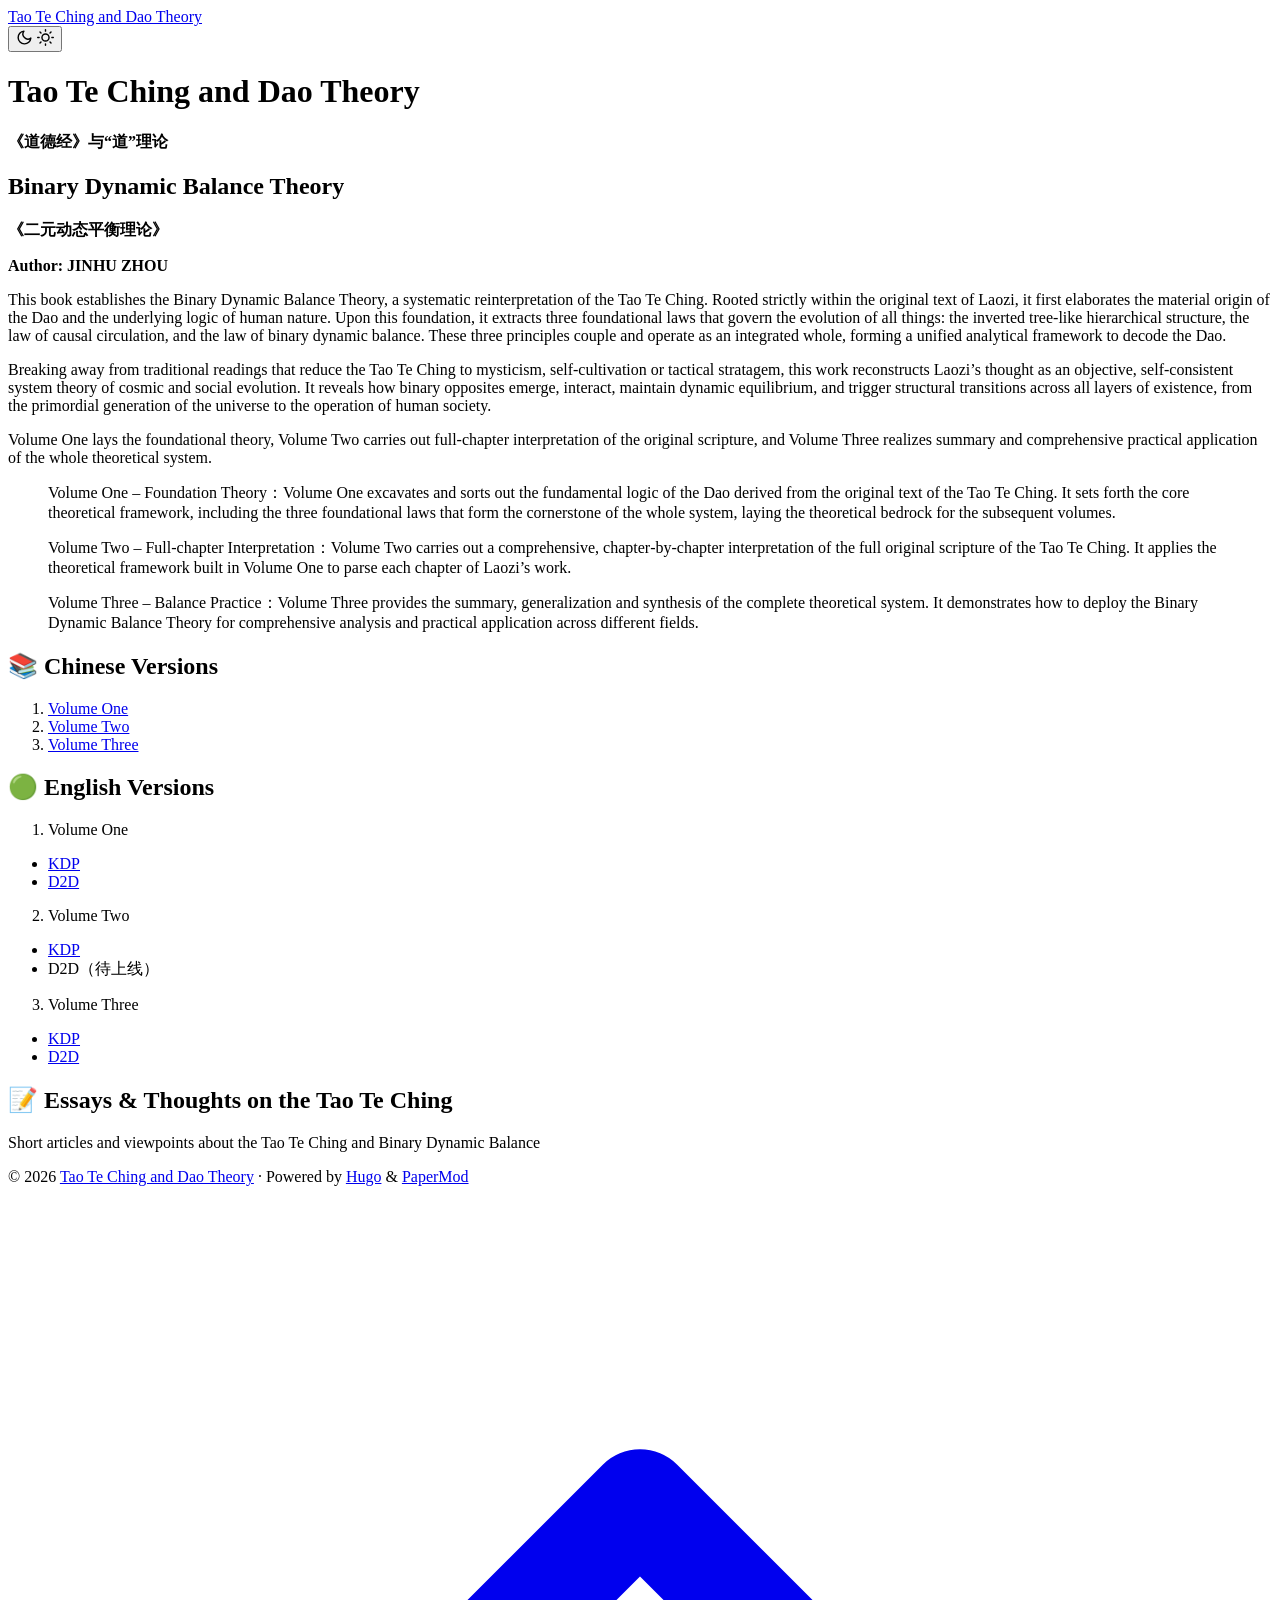
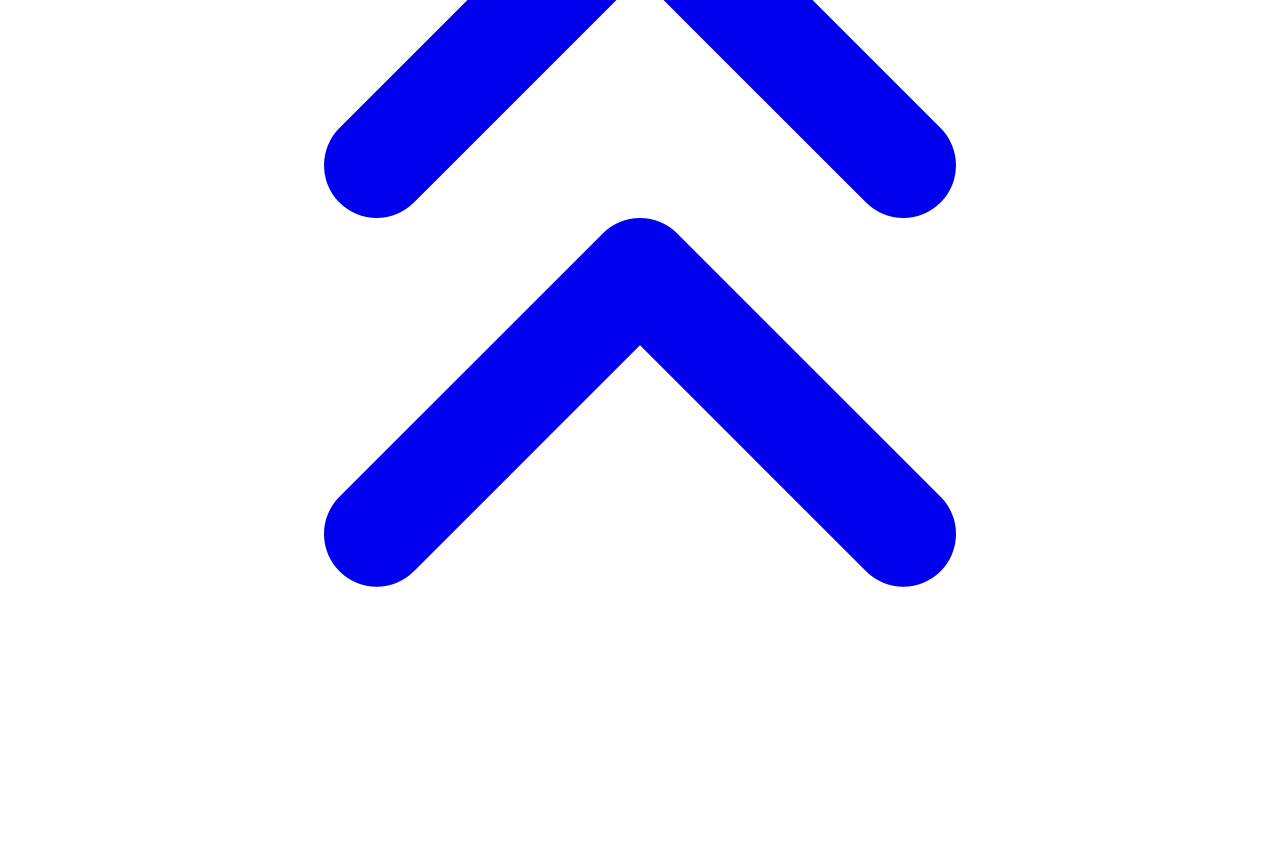
==== index.html @ ec769a9f "deploy static html from public" ====
<!DOCTYPE html>
<html lang="en" dir="auto" data-theme="auto">

<head>
	<meta name="generator" content="Hugo 0.167.0"><script src="/livereload.js?mindelay=10&amp;v=2&amp;port=1313&amp;path=livereload" data-no-instant defer></script><meta charset="utf-8">
<meta http-equiv="X-UA-Compatible" content="IE=edge">
<meta name="viewport" content="width=device-width, initial-scale=1, shrink-to-fit=no">
<meta name="robots" content="noindex, nofollow">
<title>Tao Te Ching and Dao Theory</title>

<meta name="description" content="">
<meta name="author" content="JINHU ZHOU">
<link rel="canonical" href="http://localhost:1313/">
<link crossorigin="anonymous" href="/assets/css/stylesheet.2fd9135862a3da866393a267370bb97cd812193a02eb63558b88b00f30ec3648.css" integrity="sha256-L9kTWGKj2oZjk6JnNwu5fNgSGToC62NVi4iwDzDsNkg=" rel="preload stylesheet" as="style">
<link rel="icon" href="http://localhost:1313/favicon.ico">
<link rel="icon" type="image/png" sizes="16x16" href="http://localhost:1313/favicon-16x16.png">
<link rel="icon" type="image/png" sizes="32x32" href="http://localhost:1313/favicon-32x32.png">
<link rel="apple-touch-icon" href="http://localhost:1313/apple-touch-icon.png">
<link rel="mask-icon" href="http://localhost:1313/safari-pinned-tab.svg">
<meta name="theme-color" content="#2e2e33">
<meta name="msapplication-TileColor" content="#2e2e33">
<link rel="alternate" type="application/rss+xml" href="http://localhost:1313/index.xml" title="rss">
<link rel="alternate" hreflang="en" href="http://localhost:1313/">
<noscript>
    <style>
        #theme-toggle,
        .top-link {
            display: none;
        }

    </style>
    <style>
        @media (prefers-color-scheme: dark) {
            :root {
                --theme: rgb(29, 30, 32);
                --entry: rgb(46, 46, 51);
                --primary: rgb(218, 218, 219);
                --secondary: rgb(155, 156, 157);
                --tertiary: rgb(65, 66, 68);
                --content: rgb(196, 196, 197);
                --code-block-bg: rgb(46, 46, 51);
                --code-bg: rgb(55, 56, 62);
                --border: rgb(51, 51, 51);
                color-scheme: dark;
            }

            .list {
                background: var(--theme);
            }

            .toc {
                background: var(--entry);
            }
        }

    </style>
</noscript>
<script>
    if (localStorage.getItem("pref-theme") === "dark") {
        document.querySelector("html").dataset.theme = 'dark';
    } else if (localStorage.getItem("pref-theme") === "light") {
       document.querySelector("html").dataset.theme = 'light';
    } else if (window.matchMedia('(prefers-color-scheme: dark)').matches) {
        document.querySelector("html").dataset.theme = 'dark';
    } else {
        document.querySelector("html").dataset.theme = 'light';
    }

</script>
</head>
<body class="list" id="top">
    <header class="header">
    <nav class="header-nav">
        <div class="logo">
            <a href="http://localhost:1313/" accesskey="h" title="Tao Te Ching and Dao Theory (Alt + H)">Tao Te Ching and Dao Theory</a>
            <div class="logo-switches">
                <button id="theme-toggle" class="theme-toggle" accesskey="t" title="(Alt + T)" aria-label="Toggle theme">
                    <svg class="moon" xmlns="http://www.w3.org/2000/svg" width="17" height="17" viewBox="0 0 24 24"
                        fill="none" stroke="currentColor" stroke-width="2" stroke-linecap="round"
                        stroke-linejoin="round">
                        <path d="M21 12.79A9 9 0 1 1 11.21 3 7 7 0 0 0 21 12.79z"></path>
                    </svg>
                    <svg class="sun" xmlns="http://www.w3.org/2000/svg" width="17" height="17" viewBox="0 0 24 24"
                        fill="none" stroke="currentColor" stroke-width="2" stroke-linecap="round"
                        stroke-linejoin="round">
                        <circle cx="12" cy="12" r="5"></circle>
                        <line x1="12" y1="1" x2="12" y2="3"></line>
                        <line x1="12" y1="21" x2="12" y2="23"></line>
                        <line x1="4.22" y1="4.22" x2="5.64" y2="5.64"></line>
                        <line x1="18.36" y1="18.36" x2="19.78" y2="19.78"></line>
                        <line x1="1" y1="12" x2="3" y2="12"></line>
                        <line x1="21" y1="12" x2="23" y2="12"></line>
                        <line x1="4.22" y1="19.78" x2="5.64" y2="18.36"></line>
                        <line x1="18.36" y1="5.64" x2="19.78" y2="4.22"></line>
                    </svg>
                </button>
            </div>
        </div>
        <ul id="menu" class="menu">
        </ul>
    </nav>
</header>
<main class="main"> 
<div class="post-content md-content"><h1 id="tao-te-ching-and-dao-theory">Tao Te Ching and Dao Theory<a hidden class="anchor" aria-hidden="true" href="#tao-te-ching-and-dao-theory">#</a></h1>
<p><strong>《道德经》与“道”理论</strong></p>
<h2 id="binary-dynamic-balance-theory">Binary Dynamic Balance Theory<a hidden class="anchor" aria-hidden="true" href="#binary-dynamic-balance-theory">#</a></h2>
<p><strong>《二元动态平衡理论》</strong></p>
<p><strong>Author: JINHU ZHOU</strong></p>
<p>This book establishes the Binary Dynamic Balance Theory, a systematic reinterpretation of the Tao Te Ching. Rooted strictly within the original text of Laozi, it first elaborates the material origin of the Dao and the underlying logic of human nature. Upon this foundation, it extracts three foundational laws that govern the evolution of all things: the inverted tree‑like hierarchical structure, the law of causal circulation, and the law of binary dynamic balance. These three principles couple and operate as an integrated whole, forming a unified analytical framework to decode the Dao.</p>
<p>Breaking away from traditional readings that reduce the Tao Te Ching to mysticism, self‑cultivation or tactical stratagem, this work reconstructs Laozi’s thought as an objective, self‑consistent system theory of cosmic and social evolution. It reveals how binary opposites emerge, interact, maintain dynamic equilibrium, and trigger structural transitions across all layers of existence, from the primordial generation of the universe to the operation of human society.</p>
<p>Volume One lays the foundational theory, Volume Two carries out full‑chapter interpretation of the original scripture, and Volume Three realizes summary and comprehensive practical application of the whole theoretical system.</p>
<blockquote>
<p>Volume One – Foundation Theory：Volume One excavates and sorts out the fundamental logic of the Dao derived from the original text of the Tao Te Ching. It sets forth the core theoretical framework, including the three foundational laws that form the cornerstone of the whole system, laying the theoretical bedrock for the subsequent volumes.</p>
</blockquote>
<blockquote>
<p>Volume Two – Full‑chapter Interpretation：Volume Two carries out a comprehensive, chapter‑by‑chapter interpretation of the full original scripture of the Tao Te Ching. It applies the theoretical framework built in Volume One to parse each chapter of Laozi’s work.</p>
</blockquote>
<blockquote>
<p>Volume Three – Balance Practice：Volume Three provides the summary, generalization and synthesis of the complete theoretical system. It demonstrates how to deploy the Binary Dynamic Balance Theory for comprehensive analysis and practical application across different fields.</p>
</blockquote>
<h2 id="-chinese-versions">📚 Chinese Versions<a hidden class="anchor" aria-hidden="true" href="#-chinese-versions">#</a></h2>
<ol>
<li><a href="https://www.amazon.com/dp/B0H98BTRTF">Volume One</a></li>
<li><a href="https://www.amazon.com/dp/B0HDC44WZR">Volume Two</a></li>
<li><a href="https://www.amazon.com/dp/B0HM2PVH4J">Volume Three</a></li>
</ol>
<h2 id="-english-versions">🟢 English Versions<a hidden class="anchor" aria-hidden="true" href="#-english-versions">#</a></h2>
<ol>
<li>Volume One</li>
</ol>
<ul>
<li><a href="https://www.amazon.com/dp/B0H9JYYL1H">KDP</a></li>
<li><a href="https://books2read.com/u/boLzEL">D2D</a></li>
</ul>
<ol start="2">
<li>Volume Two</li>
</ol>
<ul>
<li><a href="https://www.amazon.com/dp/B0HHPS5NGK">KDP</a></li>
<li>D2D（待上线）</li>
</ul>
<ol start="3">
<li>Volume Three</li>
</ol>
<ul>
<li><a href="https://www.amazon.com/dp/B0HMQCXJ6W">KDP</a></li>
<li><a href="https://books2read.com/u/bp59gJ">D2D</a></li>
</ul>
<h2 id="-essays--thoughts-on-the-tao-te-ching">📝 Essays &amp; Thoughts on the Tao Te Ching<a hidden class="anchor" aria-hidden="true" href="#-essays--thoughts-on-the-tao-te-ching">#</a></h2>
<p>Short articles and viewpoints about the Tao Te Ching and Binary Dynamic Balance</p>


</div>
    </main>
    
<footer class="footer">
        <span>&copy; 2026 <a href="http://localhost:1313/">Tao Te Ching and Dao Theory</a></span> · 

    
    
    <span>
        Powered by
        <a href="https://gohugo.io/?utm_source=papermod" rel="noopener" target="_blank">Hugo</a> &
        <a href="https://github.com/adityatelange/hugo-PaperMod/" rel="noopener" target="_blank">PaperMod</a>
    </span>
</footer>
<a href="#top" id="top-link" class="top-link hidden" aria-label="go to top" title="Go to Top (Alt + G)" accesskey="g">
    <svg xmlns="http://www.w3.org/2000/svg" viewBox="0 0 24 24" fill="none" stroke="currentColor" stroke-width="2"
        stroke-linecap="round" stroke-linejoin="round" class="feather feather-chevrons-up">
        <polyline points="17 11 12 6 7 11"></polyline>
        <polyline points="17 18 12 13 7 18"></polyline>
    </svg>
</a>

<script>
    let menu = document.getElementById('menu');
    if (menu) {
        
        const scrollPosition = localStorage.getItem("menu-scroll-position");
        if (scrollPosition) {
            menu.scrollLeft = parseInt(scrollPosition, 10);
        }
        
        
        let menuScrollTimeout;
        menu.addEventListener("scroll", function () {
            clearTimeout(menuScrollTimeout);
            menuScrollTimeout = setTimeout(function () {
                localStorage.setItem("menu-scroll-position", menu.scrollLeft);
            }, 150);
        }, { passive: true });
    }

    document.querySelectorAll('a[href^="#"]').forEach(anchor => {
        anchor.addEventListener("click", function (e) {
            e.preventDefault();
            var id = this.getAttribute("href").substr(1);
            const target = document.querySelector(`[id='${decodeURIComponent(id)}']`);
            if (!window.matchMedia('(prefers-reduced-motion: reduce)').matches) {
                target.scrollIntoView({
                    behavior: "smooth"
                });
            } else {
                target.scrollIntoView();
            }
            
            
            if (target.tabIndex < 0 && !target.hasAttribute("tabindex")) {
                target.setAttribute("tabindex", "-1");
            }
            target.focus({ preventScroll: true });
            if (id === "top") {
                history.replaceState(null, null, " ");
            } else {
                history.pushState(null, null, `#${id}`);
            }
        });
    });

</script>
<script>
    var toplink = document.getElementById("top-link");
    var scrollTicking = false;
    
    window.addEventListener("scroll", function () {
        if (scrollTicking) {
            return;
        }
        scrollTicking = true;
        requestAnimationFrame(function () {
            const scrollThreshold = window.innerHeight;
            const shown = document.body.scrollTop > scrollThreshold || document.documentElement.scrollTop > scrollThreshold;
            toplink.classList.toggle("hidden", !shown);
            scrollTicking = false;
        });
    }, { passive: true });

</script>
<script>
    document.getElementById("theme-toggle").addEventListener("click", () => {
        const html = document.querySelector("html");
        if (html.dataset.theme === "dark") {
            html.dataset.theme = 'light';
            localStorage.setItem("pref-theme", 'light');
        } else {
            html.dataset.theme = 'dark';
            localStorage.setItem("pref-theme", 'dark');
        }
    })

</script>
</body>

</html>
---- assets/css/stylesheet.2fd9135862a3da866393a267370bb97cd812193a02eb63558b88b00f30ec3648.css ----
/*
  PaperMod v8+
  License: MIT https://github.com/adityatelange/hugo-PaperMod/blob/master/LICENSE
  Copyright (c) 2020 nanxiaobei and adityatelange
  Copyright (c) 2021-2026 adityatelange
*/
:root{--gap:24px;--content-gap:20px;--nav-width:1024px;--main-width:720px;--header-height:60px;--footer-height:60px;--radius:8px;--theme:rgb(255, 255, 255);--entry:rgb(255, 255, 255);--primary:rgb(30, 30, 30);--secondary:rgb(108, 108, 108);--tertiary:rgb(214, 214, 214);--content:rgb(31, 31, 31);--code-block-bg:rgb(28, 29, 33);--code-bg:rgb(245, 245, 245);--border:rgb(238, 238, 238);color-scheme:light}:root[data-theme=dark]{--theme:rgb(29, 30, 32);--entry:rgb(46, 46, 51);--primary:rgb(218, 218, 219);--secondary:rgb(155, 156, 157);--tertiary:rgb(65, 66, 68);--content:rgb(196, 196, 197);--code-block-bg:rgb(46, 46, 51);--code-bg:rgb(55, 56, 62);--border:rgb(51, 51, 51);color-scheme:dark}.list{background:var(--code-bg)}[data-theme=dark] .list{background:var(--theme)}*,::after,::before{box-sizing:border-box}html{-webkit-tap-highlight-color:transparent;overflow-y:scroll;-webkit-text-size-adjust:100%;text-size-adjust:100%}a,button,body,h1,h2,h3,h4,h5,h6{color:var(--primary)}body{font-family:-apple-system,BlinkMacSystemFont,segoe ui,Roboto,Oxygen,Ubuntu,Cantarell,open sans,helvetica neue,sans-serif;font-size:18px;line-height:1.6;word-break:break-word;background:var(--theme)}article,aside,figcaption,figure,footer,header,hgroup,main,nav,section,table{display:block}h1,h2,h3,h4,h5,h6{line-height:1.2}h1,h2,h3,h4,h5,h6,p{margin-top:0;margin-bottom:0}ul{padding:0}a{text-decoration:none}body,figure,ul{margin:0}table{width:100%;border-collapse:collapse;border-spacing:0;overflow-x:auto;word-break:keep-all}button,input,textarea{padding:0;font:inherit;background:0 0;border:0}input,textarea{outline:0}button,input[type=button],input[type=submit]{cursor:pointer}input:-webkit-autofill,textarea:-webkit-autofill{box-shadow:0 0 0 50px var(--theme)inset}img{display:block;max-width:100%}.not-found{position:absolute;left:0;right:0;display:flex;align-items:center;justify-content:center;height:80%;font-size:160px;font-weight:700}.archive-posts{width:100%;font-size:16px}.archive-year{margin-top:40px}.archive-year:not(:last-of-type){border-bottom:2px solid var(--border)}.archive-month{display:flex;align-items:flex-start;padding:10px 0}.archive-month-header{margin:25px 0;width:200px}.archive-month:not(:last-of-type){border-bottom:1px solid var(--border)}.archive-entry{position:relative;padding:5px;margin:10px 0}.archive-entry-title{margin:5px 0;font-weight:400}.archive-count,.archive-meta{color:var(--secondary);font-size:14px}.footer,.top-link{font-size:12px;color:var(--secondary)}.footer{max-width:calc(var(--main-width) + var(--gap) * 2);margin:auto;padding:calc((var(--footer-height) - var(--gap))/2)var(--gap);text-align:center;line-height:24px}.footer span{margin-inline-start:1px;margin-inline-end:1px}.footer span:last-child{white-space:nowrap}.footer a{color:inherit;text-underline-offset:.25rem;text-decoration:underline}.top-link{position:fixed;bottom:4rem;right:2rem;z-index:99;background:var(--tertiary);width:2.5rem;height:2.5rem;padding:10px;border-radius:64px;transition:visibility .3s,opacity .3s cubic-bezier(.4,0,1,1)}.hidden{visibility:hidden;opacity:0}.top-link,.top-link svg{filter:drop-shadow(0 0 0 var(--theme))}.footer a:hover,.top-link:hover{color:var(--primary)}.header-nav{display:flex;flex-wrap:wrap;justify-content:space-between;max-width:calc(var(--nav-width) + var(--gap) * 2);margin:auto;line-height:var(--header-height);padding:0 var(--gap);column-gap:var(--gap)}.header-nav a{display:block}.logo,.menu{display:flex}.logo{align-items:center;column-gap:.55rem;flex-wrap:wrap}.logo a{font-size:24px;font-weight:700;display:flex;align-items:center;column-gap:.55rem}.logo a img,.logo a svg{pointer-events:none;border-radius:6px}.theme-toggle{padding:0 .4rem}[data-theme=dark] .moon{display:none}[data-theme=light] .sun{display:none}.logo-switches{display:inline-flex;gap:.4rem;align-items:inherit;min-height:stretch;flex-wrap:inherit}.logo-switches>*{min-height:inherit;align-items:center;display:inline-flex}.nav-sep{color:var(--secondary)}.lang-menu *{display:inherit;min-height:inherit;align-items:inherit}.lang-menu a{font-size:1rem;font-weight:500;padding:0 .4rem;display:inline-flex}.menu{list-style:none;word-break:keep-all;overflow-x:auto;white-space:nowrap;column-gap:var(--gap)}.menu a{font-size:16px}.menu .active{font-weight:500;text-decoration:underline;text-underline-offset:.3rem;text-decoration-thickness:2px}.main{position:relative;min-height:calc(100vh - var(--header-height) - var(--footer-height));max-width:calc(var(--main-width) + var(--gap) * 2);margin:auto;padding:var(--gap)}.page-header h1{font-size:40px}.pagination{display:flex}.pagination a{color:var(--theme);font-size:13px;line-height:36px;background:var(--primary);border-radius:calc(36px/2);padding:0 16px}.pagination .next{margin-inline-start:auto}.social-icons a{display:inline-flex;padding:10px}.social-icons a svg{height:26px;width:26px}code{direction:ltr}div.highlight,pre{position:relative}.copy-code{display:none;position:absolute;top:4px;right:4px;color:rgba(255,255,255,.8);background:rgba(78,78,78,.8);border-radius:var(--radius);padding:0 5px;font-size:14px;user-select:none}div.highlight:hover .copy-code,pre:hover .copy-code{display:block}.md-content h3,.md-content h4,.md-content h5,.md-content h6{margin:24px 0 16px}.md-content h1{margin:40px auto 32px;font-size:40px}.md-content h2{margin:32px auto 24px;font-size:32px}.md-content h3{font-size:24px}.md-content h4{font-size:16px}.md-content h5{font-size:14px}.md-content h6{font-size:12px}.md-content a:not(.anchor){text-underline-offset:.3rem;text-decoration:underline}.md-content del{text-decoration:line-through}.md-content dl:not(:last-child),.md-content ol:not(:last-child),.md-content p:not(:last-child),.md-content figure:not(:last-child),.md-content ul:not(:last-child){margin-bottom:var(--content-gap)}.md-content ol,.md-content ul{padding-inline-start:1.25rem}.md-content li{margin-top:.3rem}.md-content li p{margin-bottom:0}.md-content dl{display:flex;flex-wrap:wrap;margin:0}.md-content dt{width:25%;font-weight:700}.md-content dd{width:75%;margin-inline-start:0;padding-inline-start:10px}.md-content dd~dd,.md-content dt~dt{margin-top:10px}.md-content table{margin-bottom:var(--content-gap)}.md-content table th,.md-content table:not(.highlight table,.gist .highlight) td{min-width:80px;padding:6px 13px;line-height:1.5;border:1px solid var(--border)}.md-content table th{text-align:start}.md-content table td code:only-child{margin:auto 0}.md-content .highlight table{border-radius:var(--radius)}.md-content .highlight:not(table){margin-bottom:var(--content-gap);background:var(--code-block-bg)!important;border-radius:var(--radius);direction:ltr}.md-content .highlight pre{margin:0}.post-content code{padding:.2rem .3rem;font-size:.78em;line-height:1.5;background:var(--code-bg);border-radius:.2rem}.md-content pre code{display:grid;margin:auto 0;padding:10px;color:#d5d5d6;background:var(--code-block-bg)!important;border-radius:var(--radius);overflow-x:auto;word-break:break-all}.md-content blockquote{margin:1rem 0;padding-inline-start:1rem;border-inline-start:.3rem solid var(--content)}.md-content hr{margin:30px 0;height:2px;background:var(--tertiary);border:0}.md-content iframe{max-width:100%}.md-content img{border-radius:var(--radius);margin:1rem 0}.md-content img[src*="#center"]{margin:1rem auto}.md-content figure.align-center{text-align:center}.md-content figure>figcaption{color:var(--primary);font-size:16px;font-weight:700;margin:8px 0 16px}.md-content figure>figcaption>p{color:var(--secondary);font-size:14px;font-weight:400}.md-content h1:hover .anchor,.md-content h2:hover .anchor,.md-content h3:hover .anchor,.md-content h4:hover .anchor,.md-content h5:hover .anchor,.md-content h6:hover .anchor{display:inline-flex;color:var(--secondary);margin-inline-start:.5em;font-weight:500;user-select:none}.anchor:hover{color:var(--content)!important}.md-content img.in-text{display:inline;margin:auto}mark{border-radius:2px;padding:0 2px}audio{display:block;width:100%;border:1px solid var(--border);border-radius:var(--radius);overflow:hidden;height:2.5rem;margin-bottom:var(--content-gap)}audio::-webkit-media-controls-enclosure{border-radius:0}video{border:1px solid var(--code-bg);border-radius:var(--radius);max-width:100%}.first-entry{position:relative;display:flex;flex-direction:column;justify-content:center;min-height:320px;margin:var(--gap)0 calc(var(--gap) * 2)}.first-entry .entry-header{overflow:hidden;display:-webkit-box;-webkit-box-orient:vertical;-webkit-line-clamp:3}.first-entry .entry-header h1{font-size:34px;line-height:1.3}.first-entry .entry-header h2{font-size:40px}.first-entry .entry-content{margin:14px 0;font-size:16px;-webkit-line-clamp:3}.first-entry .entry-footer{font-size:14px}.home-info .entry-content{--content-gap:0.5rem;-webkit-line-clamp:unset;margin:0}.home-info .social-icons a:first-of-type{padding-inline-start:0}.post-entry{position:relative;margin-bottom:var(--gap);padding:var(--gap);background:var(--entry);border-radius:var(--radius);transition:transform .25s ease;border:1px solid var(--border)}.post-entry:hover,.post-entry:focus-within{transform:translateY(-2px);border-color:var(--tertiary)}.tag-entry .entry-cover{display:none}.entry-header h2{font-size:24px;line-height:1.3}.entry-content{margin:8px 0;color:var(--secondary);font-size:14px;line-height:1.6;overflow:hidden;display:-webkit-box;-webkit-box-orient:vertical;-webkit-line-clamp:2}.home-info .entry-content p{margin-block-start:1em;margin-block-end:1em}.entry-footer{color:var(--secondary);font-size:13px}.entry-link{position:absolute;left:0;right:0;top:0;bottom:0;border-radius:var(--radius)}.entry-hint{color:var(--secondary)}.entry-hint-parent{display:flex;justify-content:space-between}.entry-cover{font-size:14px;margin-bottom:var(--gap);text-align:center;display:flex;flex-direction:column;gap:.5rem}.entry-cover img{border-radius:var(--radius);width:100%;height:auto}.entry-cover a{text-underline-offset:.3rem;text-decoration:underline}.page-header,.post-header{margin:24px auto var(--content-gap)}.post-title{font-size:40px}.post-description{margin-top:10px}.post-meta{margin-top:5px}.post-meta,.breadcrumbs{color:var(--secondary);font-size:14px}.breadcrumbs{display:flex;flex-wrap:wrap;align-items:center;gap:.2rem}.breadcrumbs a{font-size:16px}.breadcrumbs svg{height:1em}.i18n_list{display:inline-flex}.post-meta .i18n_list li{list-style:none;margin:auto 3px}.post-meta a,.toc a:hover{text-underline-offset:.3rem;text-decoration:underline}.post-meta a{color:var(--secondary);text-decoration-style:dotted}details.toc{margin-bottom:var(--content-gap);background:var(--code-bg);border-radius:var(--radius);border:1px solid var(--border)}[data-theme=dark] details.toc{background:var(--entry)}details.toc summary{padding:.3rem 1.2rem;border-radius:var(--radius)}details summary{cursor:pointer;display:list-item;width:100%;margin-inline-start:0;user-select:none}details .title{display:inline;font-weight:500;margin-inline-start:.2rem}details{interpolate-size:allow-keywords}details::details-content{height:0;opacity:0;overflow:clip;transition:height 150ms ease,opacity 150ms ease,content-visibility 150ms allow-discrete}details[open]::details-content{height:auto;opacity:1}details .inner{margin:0 2.4rem;padding-bottom:.6rem}details li ul{margin-inline-start:var(--gap)}.post-content{color:var(--content);margin:30px 0}.post-footer{margin-top:var(--content-gap)}.post-footer>*{margin-bottom:10px}.post-tags{display:flex;flex-wrap:wrap;gap:10px}.post-tags li{display:inline-block}.post-tags a,.share-buttons,.paginav{border-radius:var(--radius);background:var(--code-bg);border:1px solid var(--border)}.post-tags a{display:block;padding:0 14px;color:var(--secondary);font-size:14px;line-height:34px;background:var(--code-bg)}.post-tags a:hover,.paginav a:hover{background:var(--border)}.share-buttons{padding:10px;display:flex;justify-content:center;overflow-x:auto;gap:10px}.share-buttons li,.share-buttons a{display:inline-flex}.share-buttons a:not(:last-of-type){margin-inline-end:12px}.paginav{display:flex;line-height:1.2}.paginav .title{letter-spacing:1px;text-transform:uppercase;font-size:.8rem;color:var(--secondary)}.paginav a{width:50%;display:flex;flex-direction:column;gap:.5rem;padding:.8rem;border-radius:var(--radius)}.paginav span:hover:not(.title){text-underline-offset:.2rem;text-decoration:underline}.paginav .next{margin-inline-start:auto;text-align:right}[dir=rtl] .paginav .next{text-align:left}h1>a>svg{display:inline}.buttons,.main .profile{display:flex;justify-content:center}.main .profile{align-items:center;min-height:calc(100vh - var(--header-height) - var(--footer-height) - (var(--gap) * 2));text-align:center}.profile .profile_inner{display:flex;flex-direction:column;align-items:center;gap:1rem}.profile img{border-radius:50%}.buttons{flex-wrap:wrap;max-width:400px;gap:1rem}.button{background:var(--tertiary);border-radius:var(--radius);padding:.4rem .8rem}.searchbox input{padding:4px 10px;width:100%;color:var(--primary);font-weight:700;border:2px solid var(--tertiary);border-radius:var(--radius)}.searchResults li{list-style:none;border-radius:var(--radius);padding:10px 15px;position:relative;font-weight:500;display:flex;align-items:center;justify-content:space-between;background:var(--entry);transition:transform .25s ease;border:1px solid var(--border)}.searchResults{margin:var(--content-gap)0;width:100%;display:flex;flex-direction:column;gap:10px}.searchResults li:hover,.searchResults li:focus-within{transform:translateY(-2px);border-color:var(--tertiary)}.searchResults li .entry-link:focus{outline:2px solid var(--secondary);outline-offset:-2px}.terms-tags{display:flex;flex-wrap:wrap;gap:1em;margin-top:var(--content-gap)}.terms-tags li{display:inline-block;font-weight:500}.terms-tags a{display:block;padding:4px 10px;background:var(--tertiary);border-radius:var(--radius);transition:transform .1s}.bg{color:#cad3f5;background-color:#24273a}.chroma{color:#cad3f5;background-color:#24273a}.chroma .err{color:#ed8796}.chroma .lnlinks{outline:none;text-decoration:none;color:inherit}.chroma .lntd{vertical-align:top;padding:0;margin:0;border:0}.chroma .lntable{border-spacing:0;padding:0;margin:0;border:0}.chroma .hl{background-color:#474733}.chroma .lnt{white-space:pre;-webkit-user-select:none;user-select:none;margin-right:.4em;padding:0 .4em;color:#8087a2}.chroma .ln{white-space:pre;-webkit-user-select:none;user-select:none;margin-right:.4em;padding:0 .4em;color:#8087a2}.chroma .line{display:flex}.chroma .k{color:#c6a0f6}.chroma .kc{color:#f5a97f}.chroma .kd{color:#ed8796}.chroma .kn{color:#8bd5ca}.chroma .kp{color:#c6a0f6}.chroma .kr{color:#c6a0f6}.chroma .kt{color:#ed8796}.chroma .na{color:#8aadf4}.chroma .nb{color:#91d7e3}.chroma .bp{color:#91d7e3}.chroma .nc{color:#eed49f}.chroma .no{color:#eed49f}.chroma .nd{color:#8aadf4;font-weight:700}.chroma .ni{color:#8bd5ca}.chroma .ne{color:#f5a97f}.chroma .nf{color:#8aadf4}.chroma .fm{color:#8aadf4}.chroma .nl{color:#91d7e3}.chroma .nn{color:#f5a97f}.chroma .py{color:#f5a97f}.chroma .nt{color:#c6a0f6}.chroma .nv{color:#f4dbd6}.chroma .vc{color:#f4dbd6}.chroma .vg{color:#f4dbd6}.chroma .vi{color:#f4dbd6}.chroma .vm{color:#f4dbd6}.chroma .s{color:#a6da95}.chroma .sa{color:#ed8796}.chroma .sb{color:#a6da95}.chroma .sc{color:#a6da95}.chroma .dl{color:#8aadf4}.chroma .sd{color:#6e738d}.chroma .s2{color:#a6da95}.chroma .se{color:#8aadf4}.chroma .sh{color:#6e738d}.chroma .si{color:#a6da95}.chroma .sx{color:#a6da95}.chroma .sr{color:#8bd5ca}.chroma .s1{color:#a6da95}.chroma .ss{color:#a6da95}.chroma .m{color:#f5a97f}.chroma .mb{color:#f5a97f}.chroma .mf{color:#f5a97f}.chroma .mh{color:#f5a97f}.chroma .mi{color:#f5a97f}.chroma .il{color:#f5a97f}.chroma .mo{color:#f5a97f}.chroma .o{color:#91d7e3;font-weight:700}.chroma .ow{color:#91d7e3;font-weight:700}.chroma .c{color:#6e738d;font-style:italic}.chroma .ch{color:#6e738d;font-style:italic}.chroma .cm{color:#6e738d;font-style:italic}.chroma .c1{color:#6e738d;font-style:italic}.chroma .cs{color:#6e738d;font-style:italic}.chroma .cp{color:#6e738d;font-style:italic}.chroma .cpf{color:#6e738d;font-weight:700;font-style:italic}.chroma .gd{color:#ed8796;background-color:#363a4f}.chroma .ge{font-style:italic}.chroma .gr{color:#ed8796}.chroma .gh{color:#f5a97f;font-weight:700}.chroma .gi{color:#a6da95;background-color:#363a4f}.chroma .gs{font-weight:700}.chroma .gu{color:#f5a97f;font-weight:700}.chroma .gt{color:#ed8796}.chroma .gl{text-decoration:underline}.chroma{background-color:unset!important}.chroma .hl{display:flex}.chroma .lnt{padding:0 0 0 12px}.highlight pre.chroma code{padding:8px 0}.highlight pre.chroma .line .cl,.chroma .ln{padding:0 10px}.chroma .lntd:last-of-type{width:100%}@media screen and (max-width:768px){:root{--gap:14px}.profile img{transform:scale(.85)}.first-entry{min-height:260px}.archive-month{flex-direction:column}.archive-year{margin-top:20px}.footer{padding:calc((var(--footer-height) - var(--gap) - 10px)/2)var(--gap)}}@media screen and (max-width:900px){.list .top-link{transform:translateY(-5rem)}}@media screen and (max-width:340px){.share-buttons{justify-content:unset}}@media(prefers-reduced-motion){.terms-tags a:active,.button:active,.post-entry:active,.top-link,.searchResults .focus,.searchResults li:active{transform:none}}
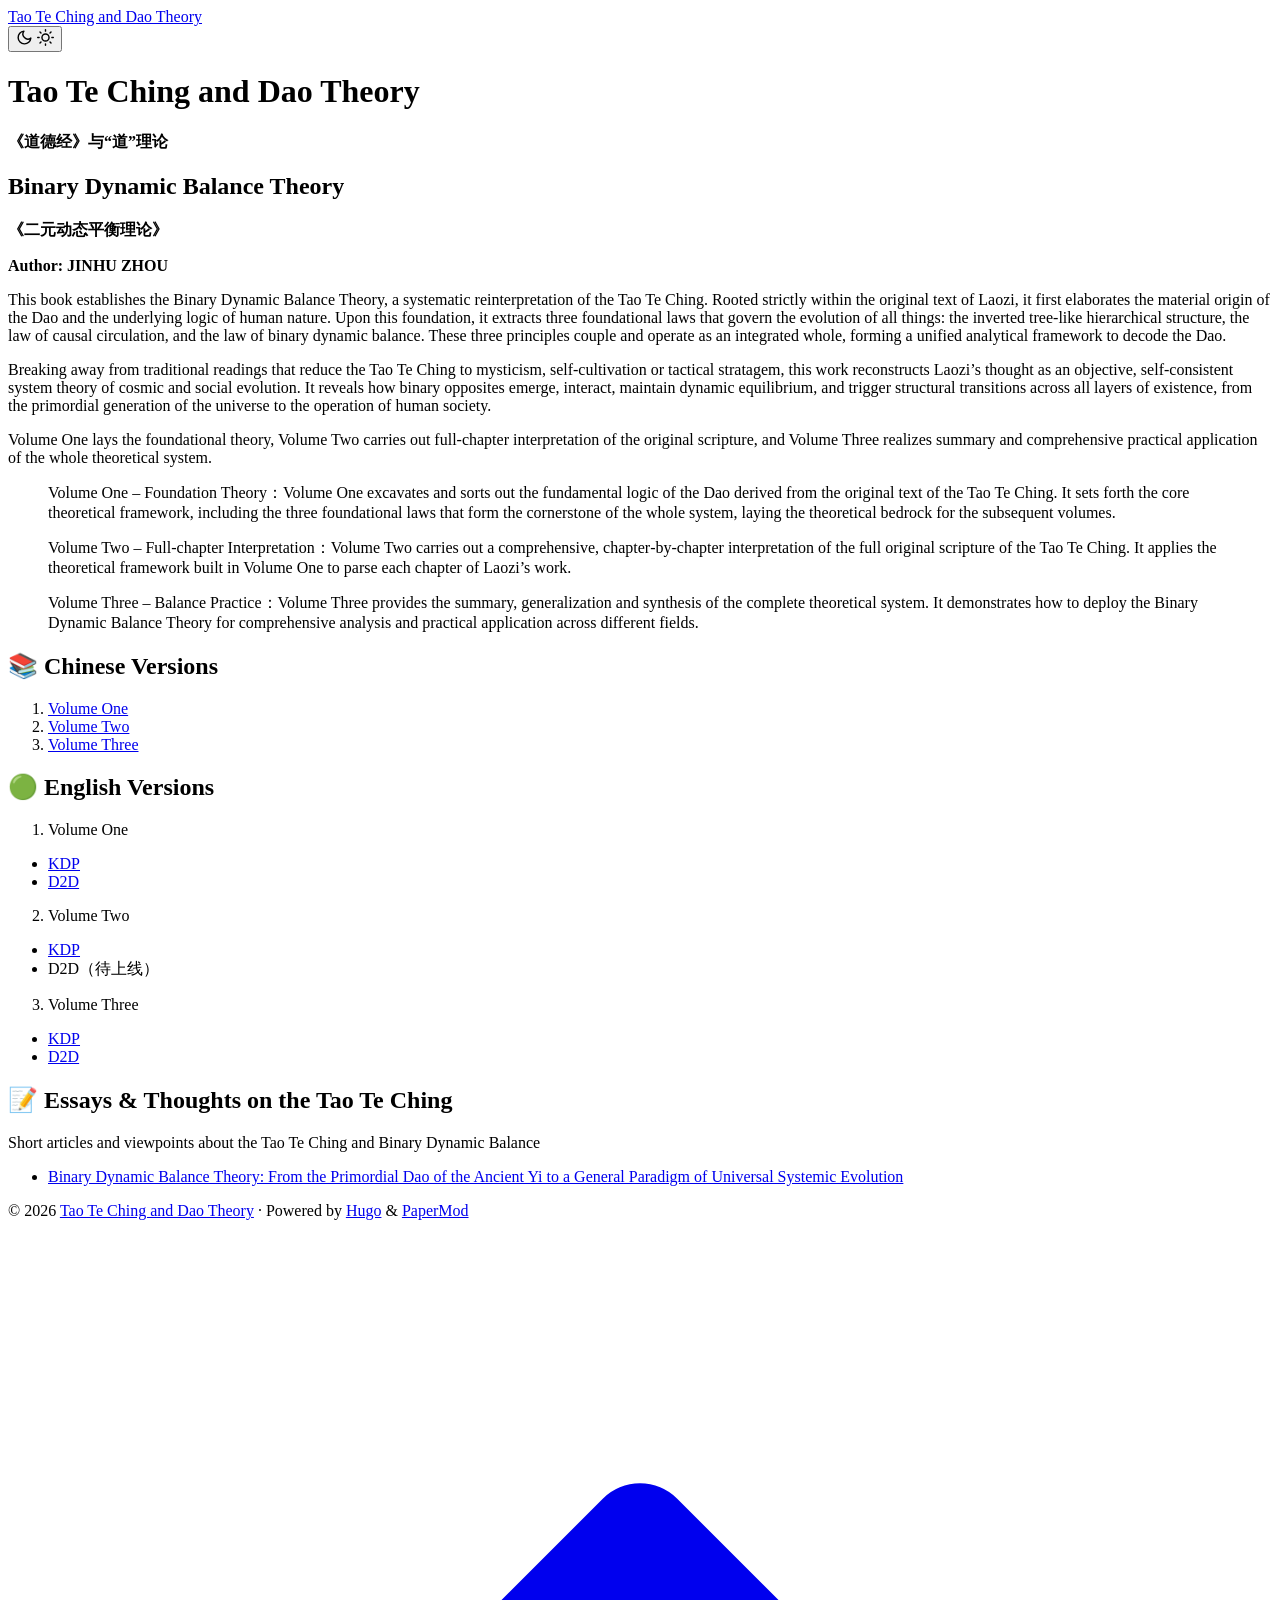
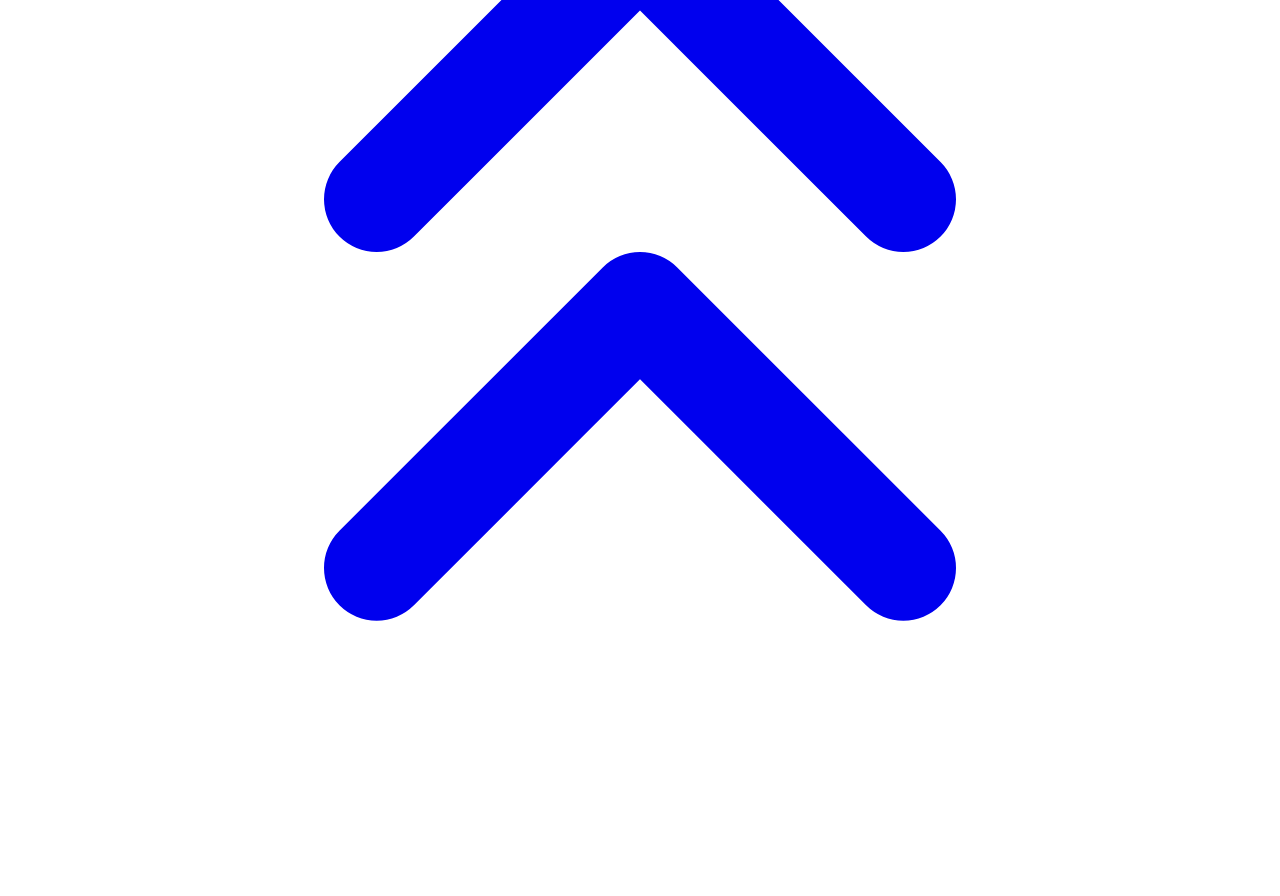
==== commit 1fed61e7: "update website" ====
--- a/index.html
+++ b/index.html
@@ -2,25 +2,25 @@
 <html lang="en" dir="auto" data-theme="auto">
 
 <head>
-	<meta name="generator" content="Hugo 0.167.0"><script src="/livereload.js?mindelay=10&amp;v=2&amp;port=1313&amp;path=livereload" data-no-instant defer></script><meta charset="utf-8">
+	<meta name="generator" content="Hugo 0.167.0"><meta charset="utf-8">
 <meta http-equiv="X-UA-Compatible" content="IE=edge">
 <meta name="viewport" content="width=device-width, initial-scale=1, shrink-to-fit=no">
-<meta name="robots" content="noindex, nofollow">
+<meta name="robots" content="index, follow">
 <title>Tao Te Ching and Dao Theory</title>
 
 <meta name="description" content="">
 <meta name="author" content="JINHU ZHOU">
-<link rel="canonical" href="http://localhost:1313/">
+<link rel="canonical" href="https://example.org/">
 <link crossorigin="anonymous" href="/assets/css/stylesheet.2fd9135862a3da866393a267370bb97cd812193a02eb63558b88b00f30ec3648.css" integrity="sha256-L9kTWGKj2oZjk6JnNwu5fNgSGToC62NVi4iwDzDsNkg=" rel="preload stylesheet" as="style">
-<link rel="icon" href="http://localhost:1313/favicon.ico">
-<link rel="icon" type="image/png" sizes="16x16" href="http://localhost:1313/favicon-16x16.png">
-<link rel="icon" type="image/png" sizes="32x32" href="http://localhost:1313/favicon-32x32.png">
-<link rel="apple-touch-icon" href="http://localhost:1313/apple-touch-icon.png">
-<link rel="mask-icon" href="http://localhost:1313/safari-pinned-tab.svg">
+<link rel="icon" href="https://example.org/favicon.ico">
+<link rel="icon" type="image/png" sizes="16x16" href="https://example.org/favicon-16x16.png">
+<link rel="icon" type="image/png" sizes="32x32" href="https://example.org/favicon-32x32.png">
+<link rel="apple-touch-icon" href="https://example.org/apple-touch-icon.png">
+<link rel="mask-icon" href="https://example.org/safari-pinned-tab.svg">
 <meta name="theme-color" content="#2e2e33">
 <meta name="msapplication-TileColor" content="#2e2e33">
-<link rel="alternate" type="application/rss+xml" href="http://localhost:1313/index.xml" title="rss">
-<link rel="alternate" hreflang="en" href="http://localhost:1313/">
+<link rel="alternate" type="application/rss+xml" href="https://example.org/index.xml" title="rss">
+<link rel="alternate" hreflang="en" href="https://example.org/">
 <noscript>
     <style>
         #theme-toggle,
@@ -66,13 +66,42 @@
         document.querySelector("html").dataset.theme = 'light';
     }
 
+</script><meta property="og:url" content="https://example.org/">
+  <meta property="og:site_name" content="Tao Te Ching and Dao Theory">
+  <meta property="og:title" content="Tao Te Ching and Dao Theory">
+  <meta property="og:description" content="Tao Te Ching and Dao Theory 《道德经》与“道”理论
+Binary Dynamic Balance Theory 《二元动态平衡理论》
+Author: JINHU ZHOU
+This book establishes the Binary Dynamic Balance Theory, a systematic reinterpretation of the Tao Te Ching. Rooted strictly within the original text of Laozi, it first elaborates the material origin of the Dao and the underlying logic of human nature. Upon this foundation, it extracts three foundational laws that govern the evolution of all things: the inverted tree‑like hierarchical structure, the law of causal circulation, and the law of binary dynamic balance. These three principles couple and operate as an integrated whole, forming a unified analytical framework to decode the Dao.">
+  <meta property="og:locale" content="en_us">
+  <meta property="og:type" content="website">
+
+  <meta name="twitter:card" content="summary">
+  <meta name="twitter:title" content="Tao Te Ching and Dao Theory">
+  <meta name="twitter:description" content="Tao Te Ching and Dao Theory 《道德经》与“道”理论
+Binary Dynamic Balance Theory 《二元动态平衡理论》
+Author: JINHU ZHOU
+This book establishes the Binary Dynamic Balance Theory, a systematic reinterpretation of the Tao Te Ching. Rooted strictly within the original text of Laozi, it first elaborates the material origin of the Dao and the underlying logic of human nature. Upon this foundation, it extracts three foundational laws that govern the evolution of all things: the inverted tree‑like hierarchical structure, the law of causal circulation, and the law of binary dynamic balance. These three principles couple and operate as an integrated whole, forming a unified analytical framework to decode the Dao.">
+
+<script type="application/ld+json">
+{
+  "@context": "https://schema.org",
+  "@type": "Organization",
+  "name": "Tao Te Ching and Dao Theory",
+  "url": "https://example.org/",
+  "description": "",
+  "logo": "https://example.org/favicon.ico",
+  "sameAs": [
+      
+  ]
+}
 </script>
 </head>
 <body class="list" id="top">
     <header class="header">
     <nav class="header-nav">
         <div class="logo">
-            <a href="http://localhost:1313/" accesskey="h" title="Tao Te Ching and Dao Theory (Alt + H)">Tao Te Ching and Dao Theory</a>
+            <a href="https://example.org/" accesskey="h" title="Tao Te Ching and Dao Theory (Alt + H)">Tao Te Ching and Dao Theory</a>
             <div class="logo-switches">
                 <button id="theme-toggle" class="theme-toggle" accesskey="t" title="(Alt + T)" aria-label="Toggle theme">
                     <svg class="moon" xmlns="http://www.w3.org/2000/svg" width="17" height="17" viewBox="0 0 24 24"
@@ -148,13 +177,16 @@
 </ul>
 <h2 id="-essays--thoughts-on-the-tao-te-ching">📝 Essays &amp; Thoughts on the Tao Te Ching<a hidden class="anchor" aria-hidden="true" href="#-essays--thoughts-on-the-tao-te-ching">#</a></h2>
 <p>Short articles and viewpoints about the Tao Te Ching and Binary Dynamic Balance</p>
+<ul>
+<li><a href="/bdb-theory/">Binary Dynamic Balance Theory: From the Primordial Dao of the Ancient Yi to a General Paradigm of Universal Systemic Evolution</a></li>
+</ul>
 
 
 </div>
     </main>
     
 <footer class="footer">
-        <span>&copy; 2026 <a href="http://localhost:1313/">Tao Te Ching and Dao Theory</a></span> · 
+        <span>&copy; 2026 <a href="https://example.org/">Tao Te Ching and Dao Theory</a></span> · 
 
     
     
